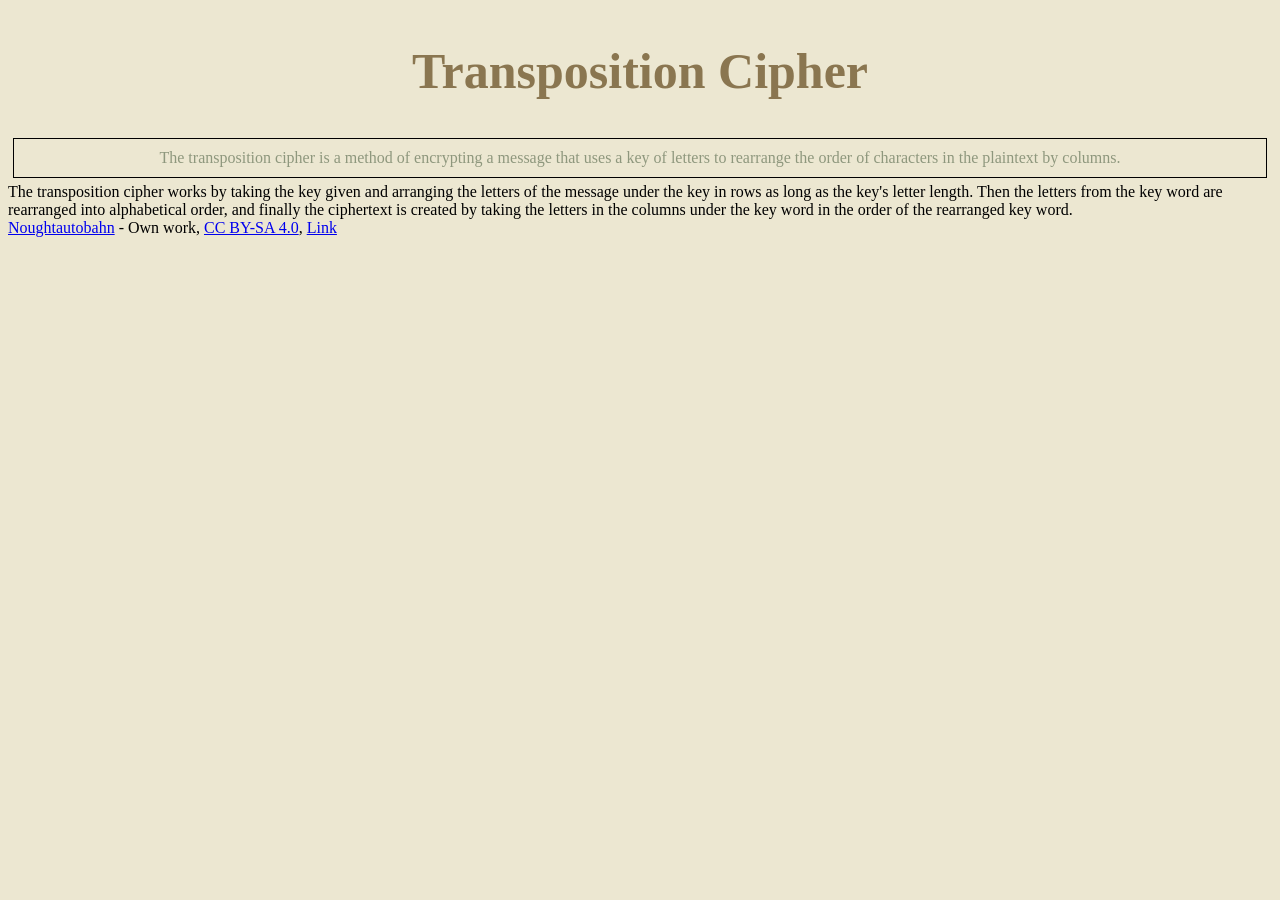
==== index.html @ d2d4957e "added explanations on the website, and images to filesys" ====
<!DOCTYPE html>
<html lang="en">
    <head>
        <meta charset="UTF-8">
        <meta http-equiv="X-UA-Compatible" content="IE=edge">
        <meta name="viewport" content="width=device-width, initial-scale=1.0">
        <link rel="stylesheet" href="index.css">
        <title>Transposition Cipher</title>
    </head>

    <body>
        <h1 id="trans-title">Transposition Cipher</h1>
        <div id="explanation">The transposition cipher is a method of encrypting
             a message that uses a key of letters to rearrange the order of characters in the plaintext by columns.</div>
        
        <div class="row-cont">
            <div>The transposition cipher works by taking the key given and arranging the letters of the message under the key in rows as long as the key's letter length.
          Then the letters from the key word are rearranged into alphabetical order, and finally the ciphertext is created
          by taking the letters in the columns under the key word in the order of the rearranged key word.</div>
          <div>
            <a href="//commons.wikimedia.org/w/index.php?title=User:Noughtautobahn&amp;action=edit&amp;redlink=1" class="new" title="User:Noughtautobahn (page does not exist)">Noughtautobahn</a> - <span class="int-own-work" lang="en">Own work</span>,
             <a href="https://creativecommons.org/licenses/by-sa/4.0" title="Creative Commons Attribution-Share Alike 4.0">CC BY-SA 4.0</a>,
              <a href="https://commons.wikimedia.org/w/index.php?curid=130212813">Link</a>
          </div>
        </div>
    </body>
</html>
---- index.css ----
#trans-title {
    font-size: 50px;
    color: #8A7650;
    text-align: center;
}

#explanation {
    color: #8E977D;
    text-align: center;
    margin: 5px;
    padding: 10px;
    border: black solid 1px;
}

.class-cont {
    display: flex;
    justify-content: space-around;
}

body {
    display: flex;
    justify-content: center;
    flex-direction: column;
    background-color: #ECE7D1;
}
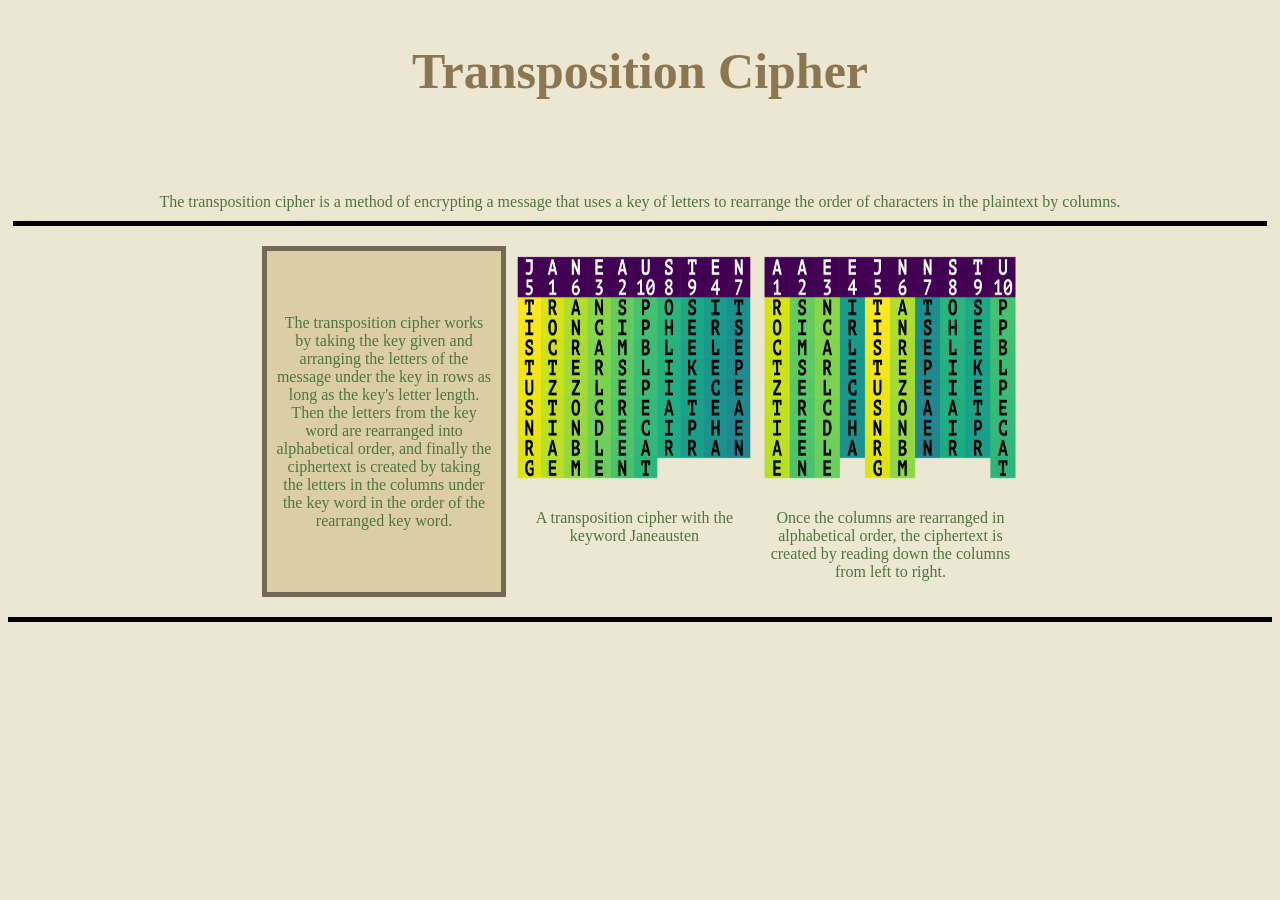
==== commit 4c51caa3: "no more comments pls" ====
--- a/index.html
+++ b/index.html
@@ -10,18 +10,23 @@
 
     <body>
         <h1 id="trans-title">Transposition Cipher</h1>
-        <div id="explanation">The transposition cipher is a method of encrypting
+        <div id="short-explanation">The transposition cipher is a method of encrypting
              a message that uses a key of letters to rearrange the order of characters in the plaintext by columns.</div>
         
         <div class="row-cont">
-            <div>The transposition cipher works by taking the key given and arranging the letters of the message under the key in rows as long as the key's letter length.
-          Then the letters from the key word are rearranged into alphabetical order, and finally the ciphertext is created
-          by taking the letters in the columns under the key word in the order of the rearranged key word.</div>
-          <div>
-            <a href="//commons.wikimedia.org/w/index.php?title=User:Noughtautobahn&amp;action=edit&amp;redlink=1" class="new" title="User:Noughtautobahn (page does not exist)">Noughtautobahn</a> - <span class="int-own-work" lang="en">Own work</span>,
-             <a href="https://creativecommons.org/licenses/by-sa/4.0" title="Creative Commons Attribution-Share Alike 4.0">CC BY-SA 4.0</a>,
-              <a href="https://commons.wikimedia.org/w/index.php?curid=130212813">Link</a>
-          </div>
+            <div id="explanation">The transposition cipher works by taking the key given and arranging the letters of the message under the key in rows as long as the key's letter length.
+                Then the letters from the key word are rearranged into alphabetical order, and finally the ciphertext is created
+                by taking the letters in the columns under the key word in the order of the rearranged key word.
+            </div>
+
+            <div id="image-cont">
+                <div><img src="resources/transpos-step1.png" alt="transposition cipher first step"><p>A transposition cipher with the keyword Janeausten</p></div>
+                <div><img src="resources/transpos-step2.png" alt="transposition cipher second step"><p>Once the columns are rearranged in alphabetical order, the ciphertext is created by reading down the columns from left to right.</p></div>
+            </div>
         </div>
+
+        
+
+
     </body>
 </html>
--- a/index.css
+++ b/index.css
@@ -4,17 +4,38 @@
     text-align: center;
 }
 
-#explanation {
-    color: #8E977D;
+#short-explanation {
+    color: #507440;
     text-align: center;
     margin: 5px;
+    margin-top: 50px;
     padding: 10px;
-    border: black solid 1px;
+    border-bottom: black solid 5px;
+    margin-bottom: 20px;
 }
 
-.class-cont {
+#explanation {
     display: flex;
-    justify-content: space-around;
+    align-items: center;
+    color: #507440;
+    text-align: center;
+    padding: 10px;
+    width: 17%;
+    background-color: #DBCEA5;
+    border: #706a56 solid 5px;
+}
+
+#image-cont {
+    display: flex;
+    justify-content: space-between;
+    word-wrap: break-word;
+}
+
+.row-cont {
+    display: flex;
+    justify-content: center;
+    padding-bottom: 20px;
+    border-bottom: black solid 5px;
 }
 
 body {
@@ -22,4 +43,15 @@
     justify-content: center;
     flex-direction: column;
     background-color: #ECE7D1;
+}
+
+img {
+    height: 27vh;
+    width: 20vw;
+}
+
+p {
+    text-align: center;
+    width: 20vw;
+    color: #507440;
 }
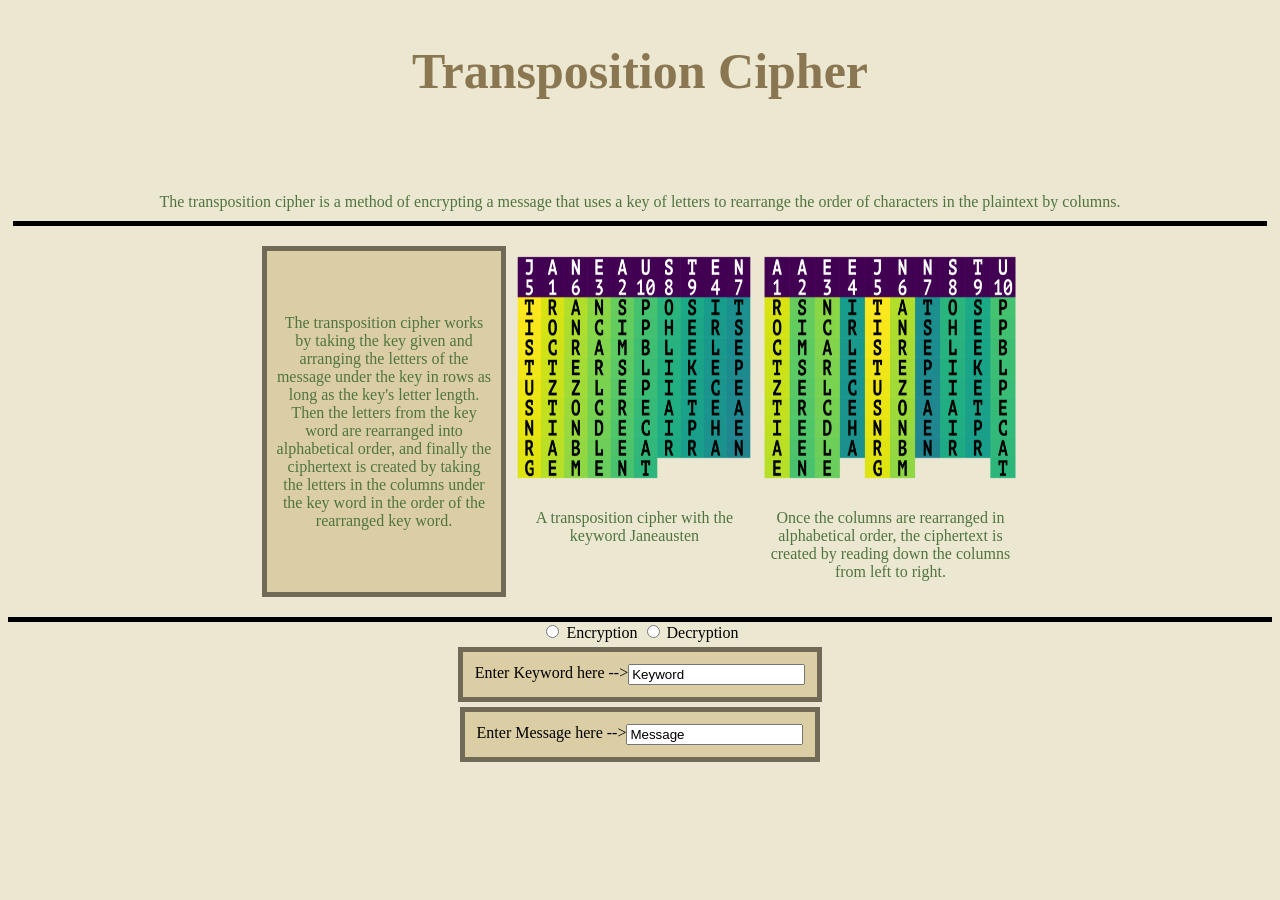
==== commit c4e6dbc5: "bee swarm simulator" ====
--- a/index.html
+++ b/index.html
@@ -9,6 +9,7 @@
     </head>
 
     <body>
+        <script src="index.js"></script>
         <h1 id="trans-title">Transposition Cipher</h1>
         <div id="short-explanation">The transposition cipher is a method of encrypting
              a message that uses a key of letters to rearrange the order of characters in the plaintext by columns.</div>
@@ -25,7 +26,28 @@
             </div>
         </div>
 
-        
+        <div class="radios">
+            <form>
+                <input type="radio" id="encrypt" name="cipher" onclick="makeEncryptBox()">
+                <label for="encrypt">Encryption</label>
+                <input type="radio" id="decrypt" name="cipher" onclick="makeDecryptBox()">
+                <label for="decrypt">Decryption</label>
+            </form>
+        </div>
+
+        <div class="column-cont">
+            <div id="keyword">
+                <label for="keywordBox">Enter Keyword here --></label>
+                <input type="text" id="keywordBox" value="Keyword">
+            </div>
+            <div id="word"> 
+                <label for="messageBox">Enter Message here --></label>
+                <input type="text" id="messageBox" value="Message">
+            </div>
+            <div id="submit">
+
+            </div>
+        </div>
 
 
     </body>
--- a/index.css
+++ b/index.css
@@ -31,11 +31,45 @@
     word-wrap: break-word;
 }
 
+#keyword {
+    display: flex;
+    justify-content: center;
+    text-align: center;
+    padding: 12px;
+    background-color: #DBCEA5;
+    border: #706a56 solid 5px;
+    margin-top: 5px;
+}
+
+#word {
+    display: flex;
+    justify-content: center;
+    text-align: center;
+    padding: 12px;
+    background-color: #DBCEA5;
+    border: #706a56 solid 5px;
+    margin-top: 5px;
+    margin-bottom: 5px;
+}
+
 .row-cont {
     display: flex;
     justify-content: center;
     padding-bottom: 20px;
     border-bottom: black solid 5px;
+}
+
+.radios {
+    display: flex;
+    justify-content: center;
+    text-align: center;
+}
+
+.column-cont {
+    display: flex;
+    flex-direction: column;
+    justify-content: center;
+    align-items: center;
 }
 
 body {
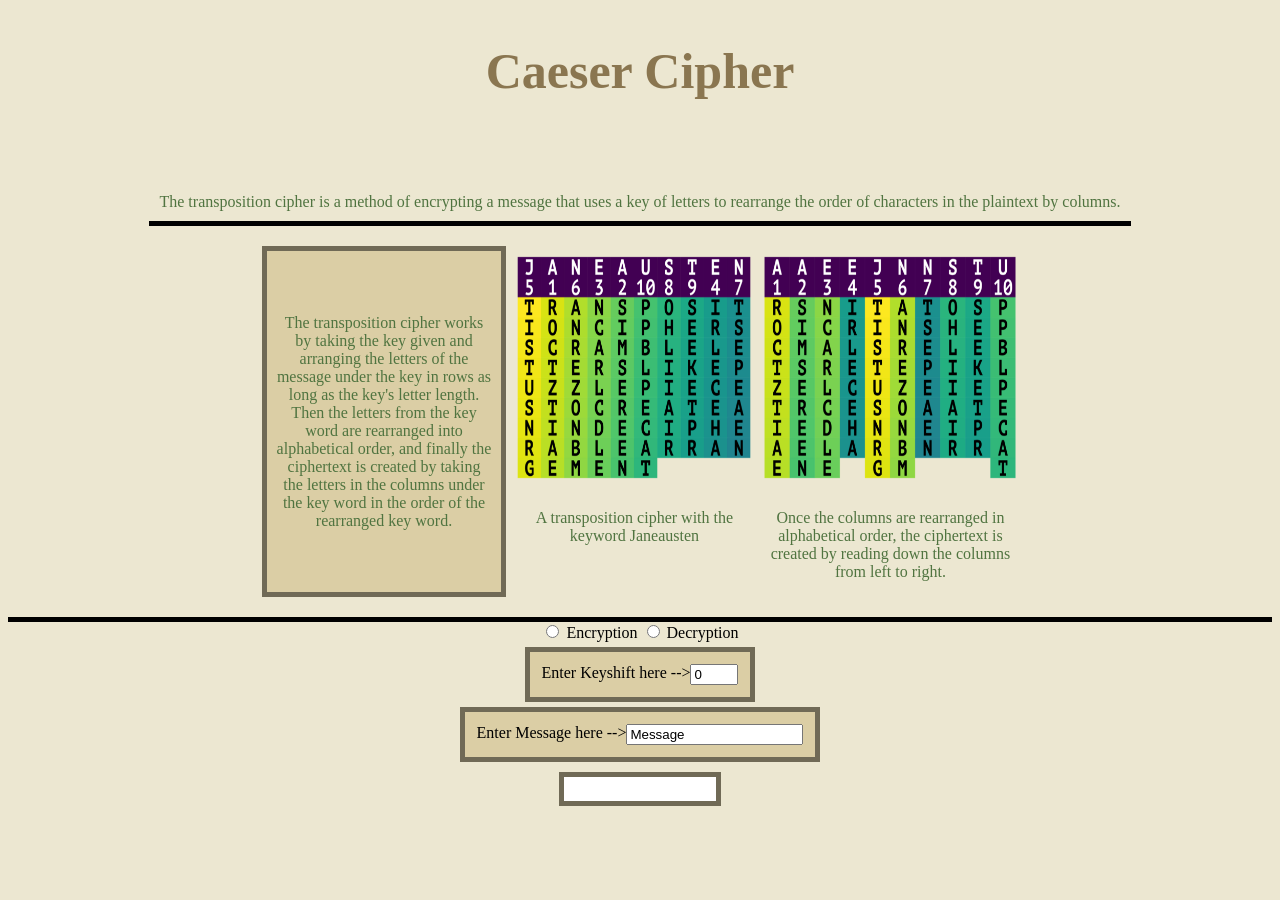
==== commit 1999cd48: "changing majors after ts" ====
--- a/index.html
+++ b/index.html
@@ -5,12 +5,12 @@
         <meta http-equiv="X-UA-Compatible" content="IE=edge">
         <meta name="viewport" content="width=device-width, initial-scale=1.0">
         <link rel="stylesheet" href="index.css">
-        <title>Transposition Cipher</title>
+        <title>Caeser Cipher</title>
     </head>
 
     <body>
         <script src="index.js"></script>
-        <h1 id="trans-title">Transposition Cipher</h1>
+        <h1 id="trans-title">Caeser Cipher</h1>
         <div id="short-explanation">The transposition cipher is a method of encrypting
              a message that uses a key of letters to rearrange the order of characters in the plaintext by columns.</div>
         
@@ -37,8 +37,8 @@
 
         <div class="column-cont">
             <div id="keyword">
-                <label for="keywordBox">Enter Keyword here --></label>
-                <input type="text" id="keywordBox" value="Keyword">
+                <label for="keywordBox">Enter Keyshift here --></label>
+                <input type="number" id="keyShift" value="0" min="0" max="26">
             </div>
             <div id="word"> 
                 <label for="messageBox">Enter Message here --></label>
@@ -49,6 +49,9 @@
             </div>
         </div>
 
+        <div id="output">
+
+        </div>
 
     </body>
 </html>
--- a/index.css
+++ b/index.css
@@ -52,6 +52,16 @@
     margin-bottom: 5px;
 }
 
+#output {
+    padding: 12px;
+    background-color: white;
+    border: #706a56 solid 5px;
+    width: 10vw;
+    text-align: center;
+    margin-top: 5px;
+    margin-bottom: 5px;
+}
+
 .row-cont {
     display: flex;
     justify-content: center;
@@ -75,6 +85,7 @@
 body {
     display: flex;
     justify-content: center;
+    align-items: center;
     flex-direction: column;
     background-color: #ECE7D1;
 }
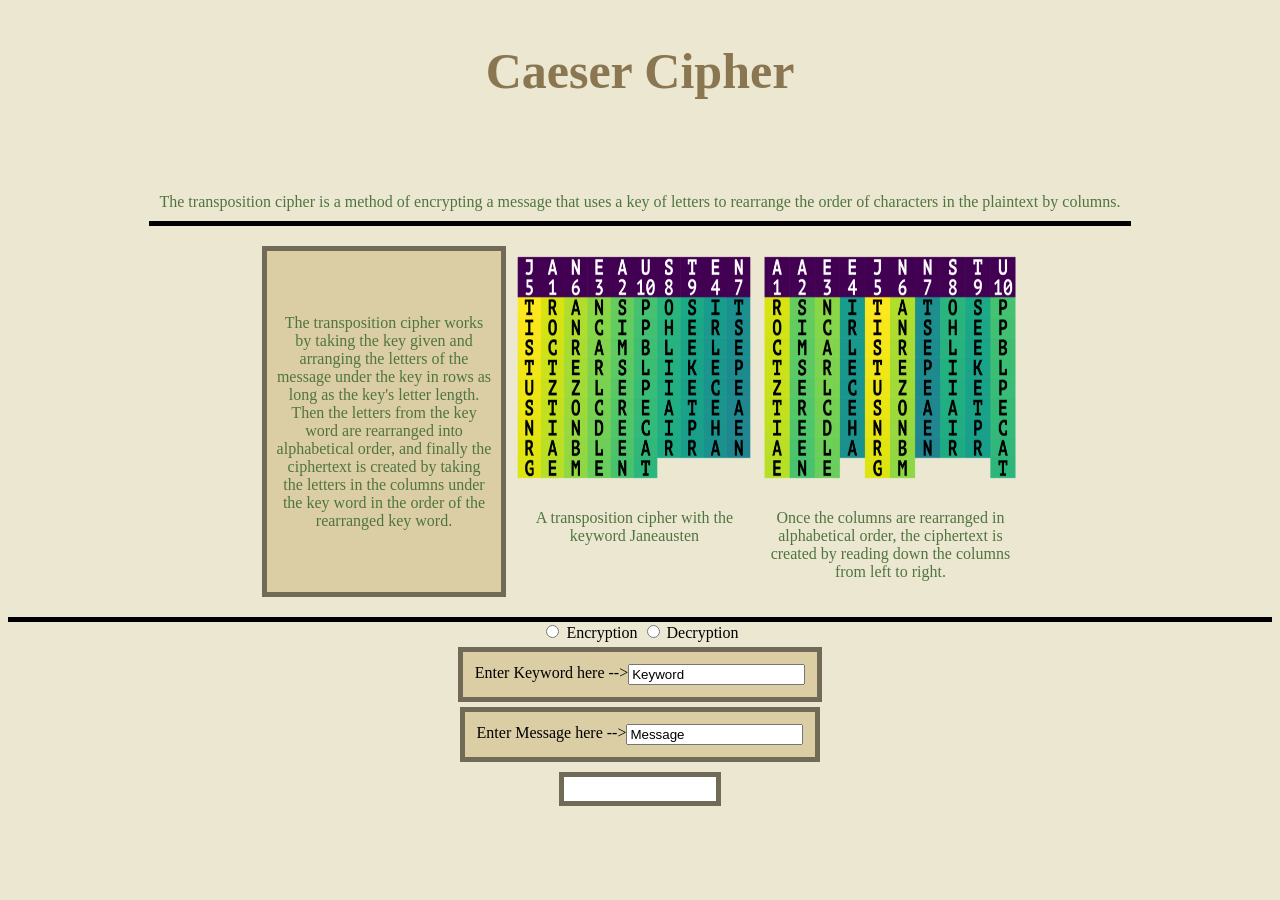
==== commit c63b3103: "encryption finally works aahahahah" ====
--- a/index.html
+++ b/index.html
@@ -37,8 +37,8 @@
 
         <div class="column-cont">
             <div id="keyword">
-                <label for="keywordBox">Enter Keyshift here --></label>
-                <input type="number" id="keyShift" value="0" min="0" max="26">
+                <label for="keywordBox">Enter Keyword here --></label>
+                <input type="text" id="keywordBox" value="Keyword">
             </div>
             <div id="word"> 
                 <label for="messageBox">Enter Message here --></label>
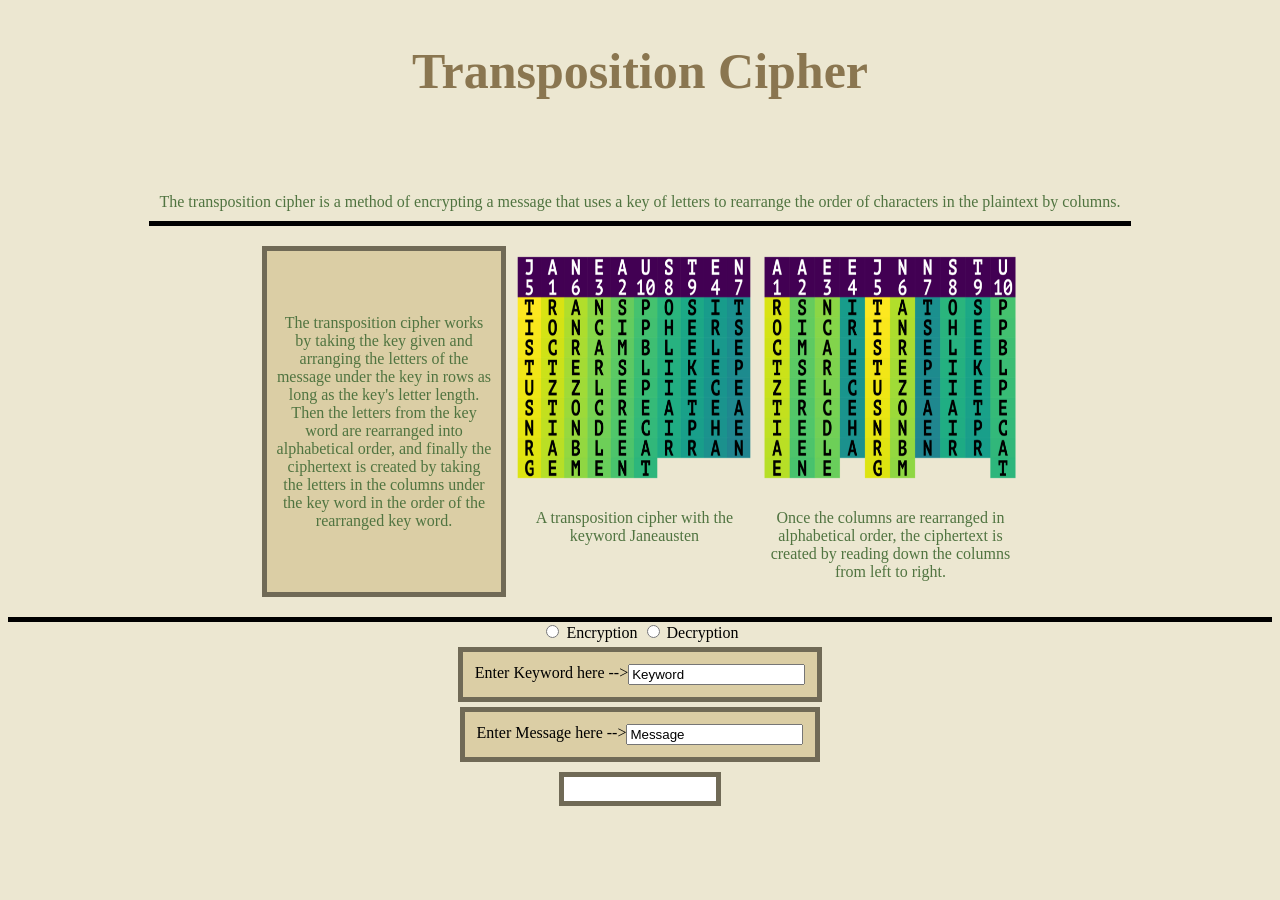
==== commit 8314d63c: "Not changing majors after ts" ====
--- a/index.html
+++ b/index.html
@@ -5,12 +5,12 @@
         <meta http-equiv="X-UA-Compatible" content="IE=edge">
         <meta name="viewport" content="width=device-width, initial-scale=1.0">
         <link rel="stylesheet" href="index.css">
-        <title>Caeser Cipher</title>
+        <title>Transposition Cipher</title>
     </head>
 
     <body>
         <script src="index.js"></script>
-        <h1 id="trans-title">Caeser Cipher</h1>
+        <h1 id="trans-title">Transposition Cipher</h1>
         <div id="short-explanation">The transposition cipher is a method of encrypting
              a message that uses a key of letters to rearrange the order of characters in the plaintext by columns.</div>
         
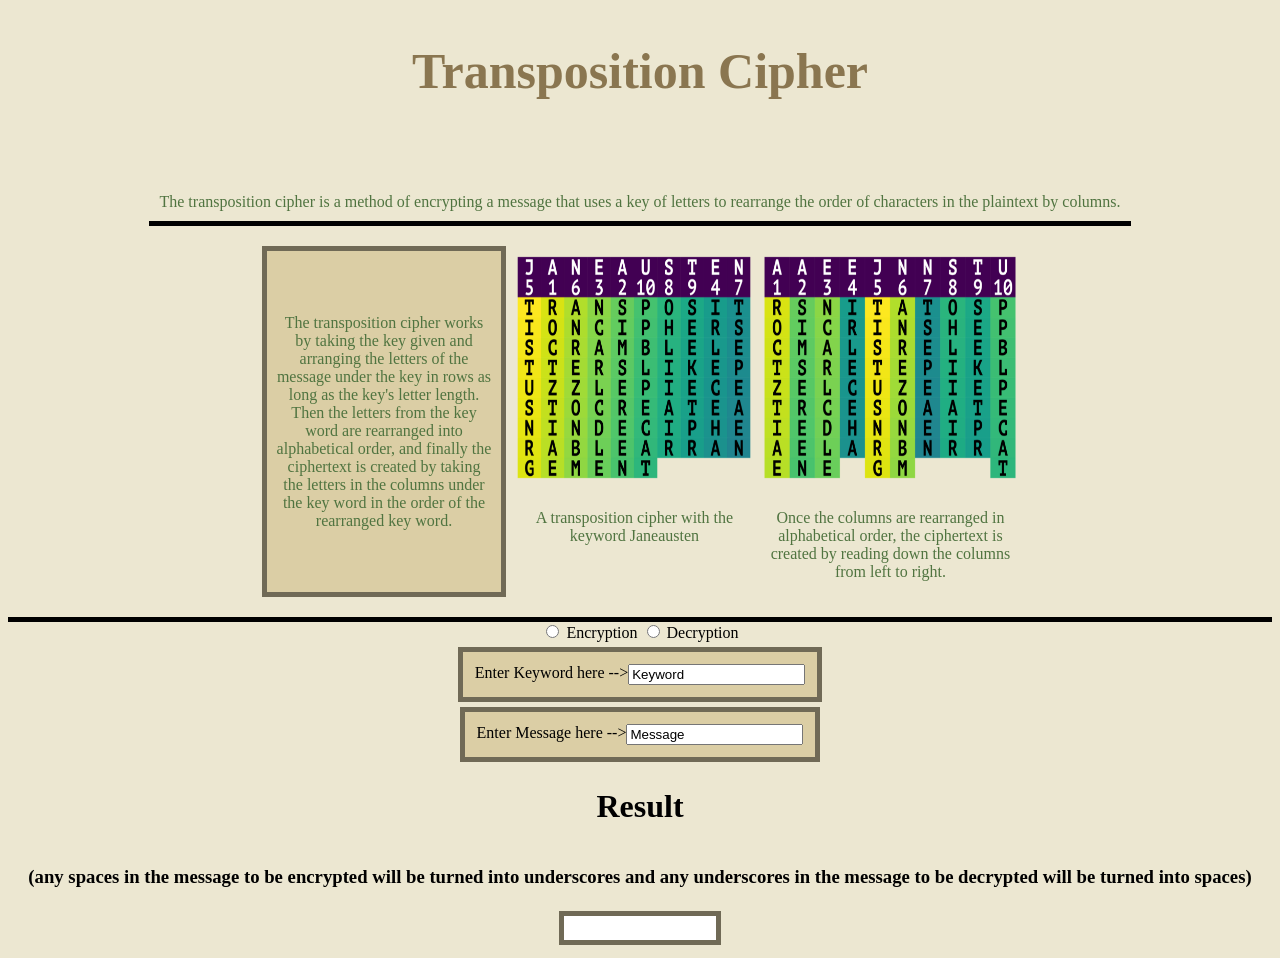
==== commit c0dd1908: "changed html a lil" ====
--- a/index.html
+++ b/index.html
@@ -49,6 +49,9 @@
             </div>
         </div>
 
+        <h1 id="outputHead">Result</h1>
+        <h3 id="outputSubhead">(any spaces in the message to be encrypted will be turned into underscores and any underscores in the message to be decrypted will be turned into spaces)</h3>
+
         <div id="output">
 
         </div>
